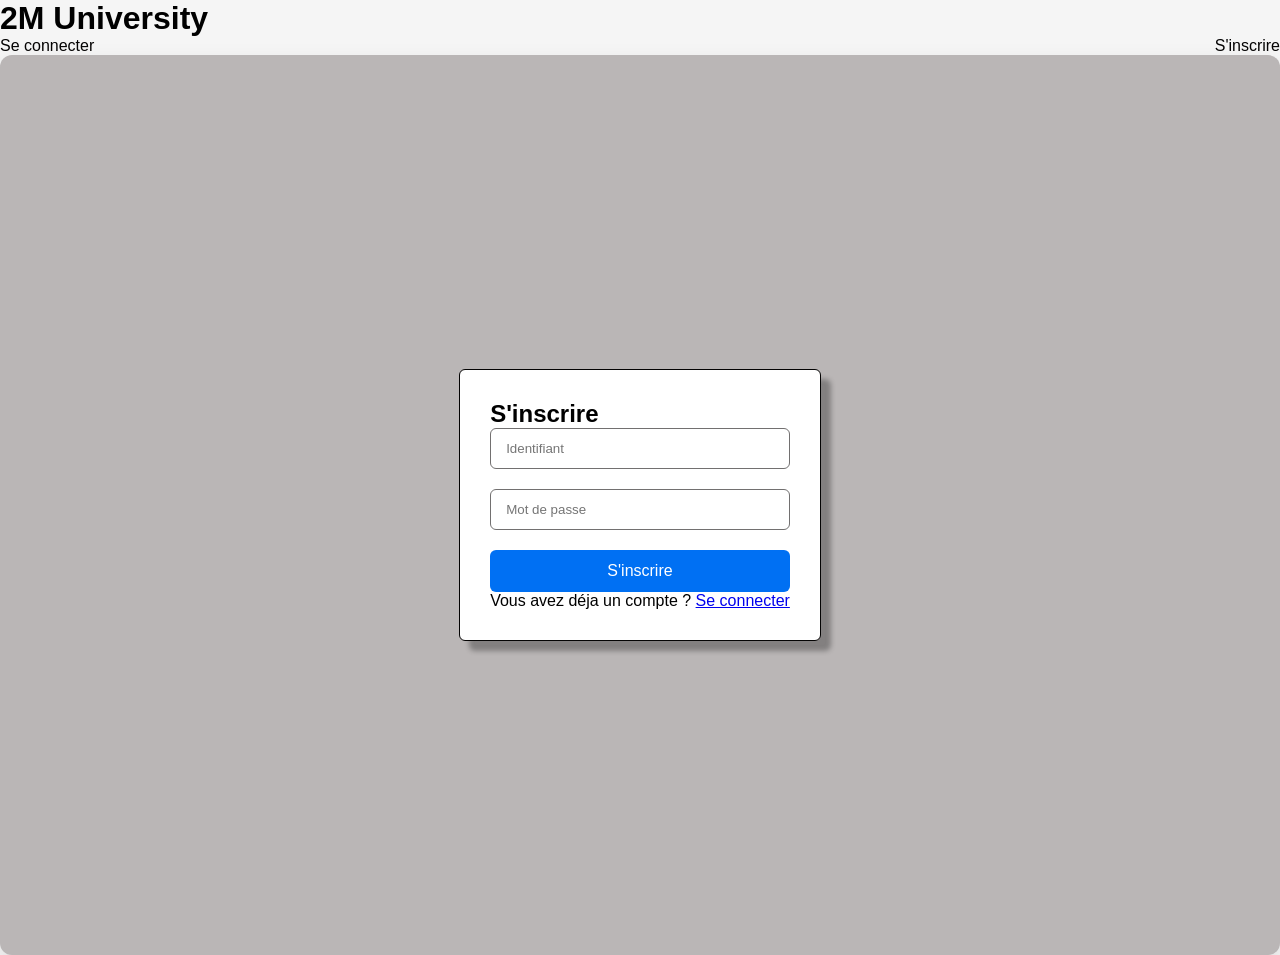
==== inscription.html @ 01074689 "Depot de ma premiere partie de travail, consistant à créer la page de connexion et d'inscription pou" ====
<!DOCTYPE html>
<html lang="fr">
<head>
    <meta charset="UTF-8">
    <meta name="viewport" content="width=device-width, initial-scale=1.0">
    <title>Acceuil-Etudiant</title>
    <link rel="stylesheet" href="style-inscription.css">
</head>
<body>
    <header>
        <div class="header-container">
            <h1 class="logo">2M University</h1>
            <ul>
                <li><a class="lien" href="index.html">Se connecter</a></li>
                <li><a class="lien"  href="inscription.html">S'inscrire</a></li>
            </ul>
        </div>

    </header>
   
 <div class="container">
    <div class="section_formulaire">
        <h2>S'inscrire </h2>
        <form action="">
            <div class="formulaire">
                <input type="email" placeholder="Identifiant">
            </div>
            <div class="formulaire">
                <input type="password" placeholder="Mot de passe">
            </div>
            <button type="submit" class="btn">S'inscrire</button>
        </form>
        <p class="texte">Vous avez déja un compte ? <a href="index.html">Se connecter</a></p>
    </div>
    
 </div>
</body>
</html>
---- style-inscription.css ----
* {
  margin: 0;
  padding: 0;
  box-sizing: border-box;
  font-family: "Arial", sans-serif;
}
.header-container{
    align-items: center;
    justify-items: flex;
    justify-content: space-around;
    flex: auto;
}
ul{
    display: flex;
    justify-content:  space-between;
    text-decoration: none;
    list-style: none;
    flex: 1 1 40rem;
    align-items: center;
    
}
.lien{
    text-decoration: none;
    color: #040303;
}
body {
  
  justify-content: center;
  align-items: center;
  height: 100vh;
  background: #f5f5f5;
}

.container {
  display: flex;
  justify-content: center;
  align-items: center;
  height: 100vh;
  background: #f5f5f5;
}
.container{
  background: #bab6b6;
  border-radius: 12px;
  box-shadow: 0 10px 25px rgba(0,0,0,0.1);
  overflow: hidden;
}
.section_formulaire{
   
   justify-items: center;
   align-items: center;
    border: 1px solid #040303;
  border-radius: 6px;
  width: auto;
  height: auto ;
  background-color: white;
  margin: 25px;
  padding: 30px;
  box-shadow: 10px 10px 5px rgba(4, 4, 4, 0.3);
}
form{
    
    
}
.formulaire {
  position: relative;
  margin-bottom: 20px;
}

.formulaire input {
  width: 100%;
  padding: 12px 40px 12px 15px;
  border: 1px solid #727070;
  border-radius: 6px;
}
.btn {
  width: 100%;
  padding: 12px;
  background: #0070f3;
  color: #fff;
  border: none;
  border-radius: 6px;
  font-size: 16px;
  cursor: pointer;
  transition: background 0.3s;
}
.btn:hover {
  background: #0059c9;
}

.section_image {
  flex: 1;
  background-image: url(WhatsApp\ Image\ 2025-08-27\ à\ 01.49.23_e007f76f.jpg);
  height: 100%;
  width: 100%;
  background-size: cover;
    background-position: center;
    position: relative; align-items: center;
}
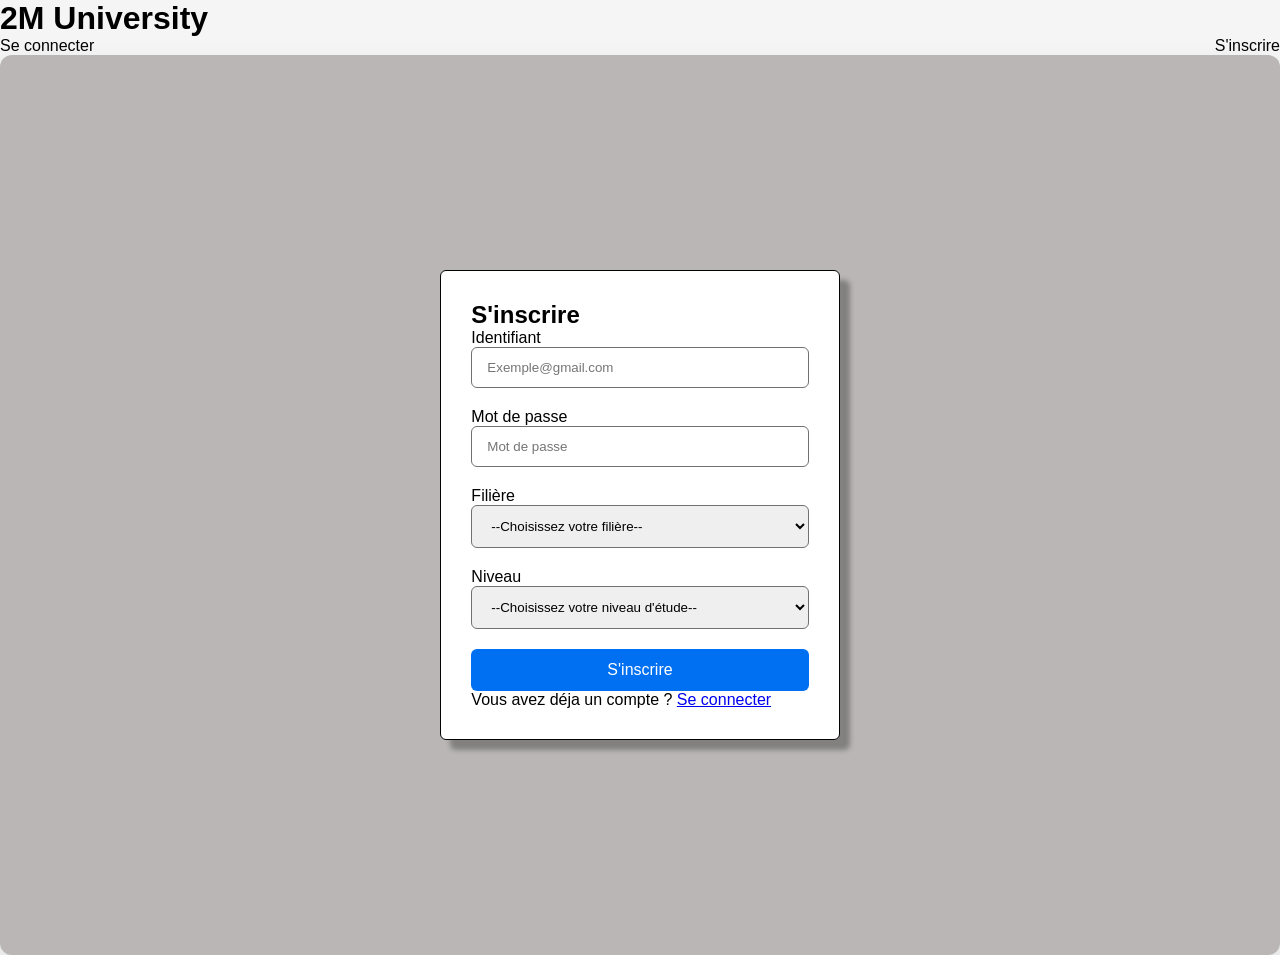
==== commit 9375168d: "modification et amelioration de la page inscription" ====
--- a/inscription.html
+++ b/inscription.html
@@ -9,11 +9,13 @@
 <body>
     <header>
         <div class="header-container">
-            <h1 class="logo">2M University</h1>
-            <ul>
+           <div class="logoo"> <h1 class="logo">2M University</h1> </div>
+          <div class="raccourci"> 
+             <ul>
                 <li><a class="lien" href="index.html">Se connecter</a></li>
                 <li><a class="lien"  href="inscription.html">S'inscrire</a></li>
             </ul>
+          </div>
         </div>
 
     </header>
@@ -23,11 +25,32 @@
         <h2>S'inscrire </h2>
         <form action="">
             <div class="formulaire">
-                <input type="email" placeholder="Identifiant">
+                <label for="email">Identifiant</label>
+                <input type="email" placeholder="Exemple@gmail.com">
             </div>
-            <div class="formulaire">
+         <div class="formulaire">  
+                <label for="password">Mot de passe</label>
                 <input type="password" placeholder="Mot de passe">
-            </div>
+          </div> 
+          <div class="formulaire">
+            <label for="filiere">Filière</label>
+            <select name="filiere" id="filiere">
+                <option class="defaut" value="" selected disabled> --Choisissez votre filière--</option>
+                <option value="DA">Developpement d'application</option>
+                <option value="CS">Cyber-securité</option>
+                <option value="IA">Intelligence artificielle</option>
+                <option value="DS">Data-scientist</option>
+            </select>
+          </div>
+          <div class="formulaire">
+            <label for="niveau">Niveau</label>
+            <select name="niveau" id="niveau">
+                <option class="defaut" value="" selected disabled> --Choisissez votre niveau d'étude--</option>
+                <option value="lp1">1ère année</option>
+                <option value="lp2">2ème année</option>
+                <option value="lp3">3ème année</option>
+            </select>
+          </div>
             <button type="submit" class="btn">S'inscrire</button>
         </form>
         <p class="texte">Vous avez déja un compte ? <a href="index.html">Se connecter</a></p>
--- a/style-inscription.css
+++ b/style-inscription.css
@@ -9,6 +9,13 @@
     justify-items: flex;
     justify-content: space-around;
     flex: auto;
+}
+.logoo{
+  flex: 1;
+}
+.raccourci{
+  flex: 1;
+  display: flex;
 }
 ul{
     display: flex;
@@ -44,6 +51,9 @@
   box-shadow: 0 10px 25px rgba(0,0,0,0.1);
   overflow: hidden;
 }
+label{
+   font-family: 'Franklin Gothic Medium', 'Arial Narrow', Arial, sans-serif;
+}
 .section_formulaire{
    
    justify-items: center;
@@ -72,6 +82,15 @@
   border: 1px solid #727070;
   border-radius: 6px;
 }
+.formulaire select{
+  width: 100%;
+  padding: 12px 40px 12px 15px;
+  border: 1px solid #727070;
+  border-radius: 6px;
+} 
+.defaut  {
+  color: #313030;
+}
 .btn {
   width: 100%;
   padding: 12px;
